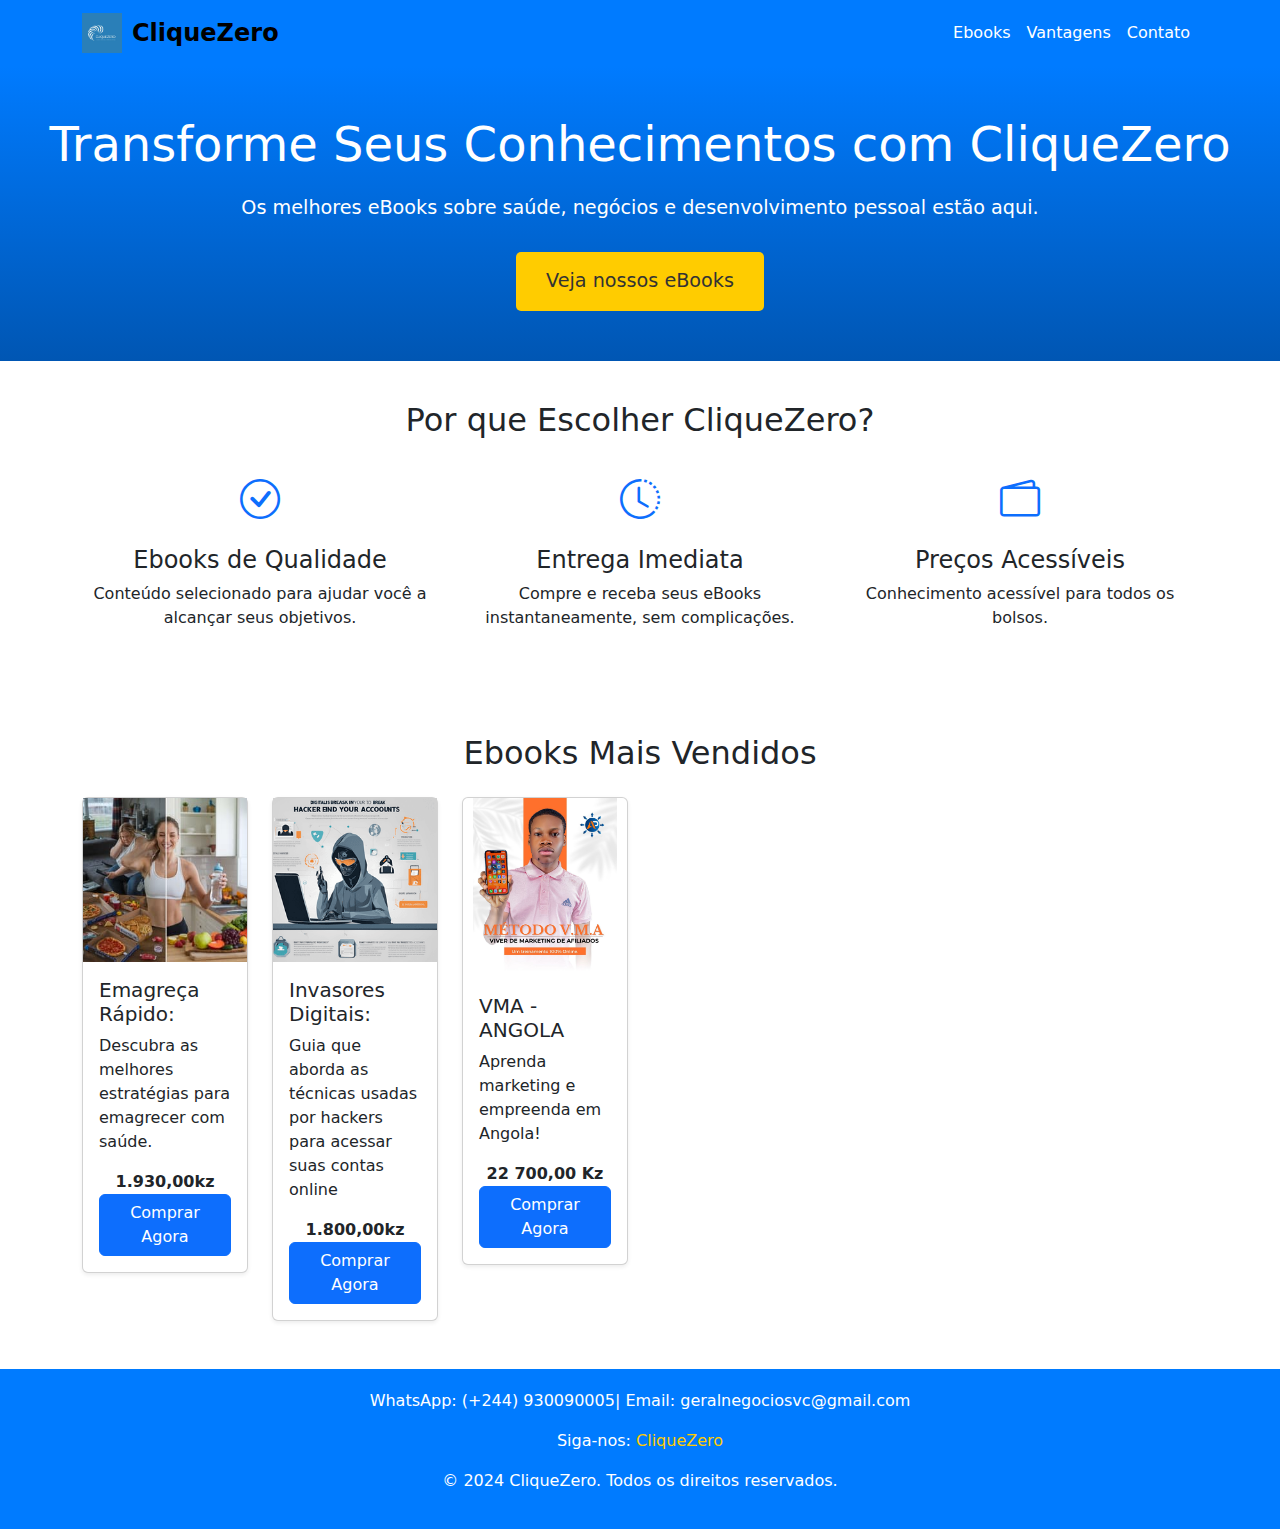
==== index.html @ 3ce0331b "Subindo os arquivos" ====
<!DOCTYPE html>
<html lang="en">

<head>
    <meta charset="UTF-8">
    <meta name="viewport" content="width=device-width, initial-scale=1.0">
    <link rel="shortcut icon" href="img/icone.ico" type="image/x-icon">
    <title>CliqueZero - Venda Fácil e Rápida</title>
    <link href="https://cdn.jsdelivr.net/npm/bootstrap-icons/font/bootstrap-icons.css" rel="stylesheet">
    <link href="css/style.css" rel="stylesheet"> <!-- Seu CSS personalizado, se houver -->

    <!-- Bootstrap CSS -->
    <link href="https://cdn.jsdelivr.net/npm/bootstrap@5.3.2/dist/css/bootstrap.min.css" rel="stylesheet">
    
</head>

<body>
    <!-- Navbar -->
    <nav class="navbar navbar-expand-lg">
        <div class="container d-flex align-items-center justify-content-between">
            <!-- Logo e Nome da Marca -->
            <a class="navbar-brand d-flex align-items-center" href="index.html">
                <img src="img/icone.ico" alt="Logo CliqueZero" style="width: 40px; height: 40px; margin-right: 10px;">
                <span style="font-size: 1.5rem; font-weight: bold;">CliqueZero</span>
            </a>

            <!-- Botão do Navbar para dispositivos móveis -->
            <button class="navbar-toggler" type="button" data-bs-toggle="collapse" data-bs-target="#navbarNav">
                <span class="navbar-toggler-icon"></span>
            </button>

            <!-- Links do Navbar -->
            <div class="collapse navbar-collapse" id="navbarNav">
                <ul class="navbar-nav ms-auto">
                    <li class="nav-item"><a class="nav-link" data-bs-toggle="modal" data-bs-target="#ebooksModal">Ebooks</a></li>
                    <li class="nav-item"><a class="nav-link" data-bs-toggle="modal" data-bs-target="#featuresModal">Vantagens</a></li>
                    <li class="nav-item"><a class="nav-link" data-bs-toggle="modal" data-bs-target="#contactModal">Contato</a></li>
                </ul>
            </div>
        </div>

    </nav>

    <!-- Hero Section -->
    <section class="hero-section">
        <h1>Transforme Seus Conhecimentos com CliqueZero</h1>
        <p>Os melhores eBooks sobre saúde, negócios e desenvolvimento pessoal estão aqui.</p>
        <a href="ebooks.html">
            <button class="cta-button">Veja nossos eBooks</button>
        </a>
    </section>

    <!-- Features Section -->
    <section id="features" class="features-section">
        <div class="container">
            <h2>Por que Escolher CliqueZero?</h2>
            <div class="row text-center">
                <div class="col-md-4">
                    <i class="bi bi-check-circle fs-1 text-primary"></i>
                    <h4 class="mt-3">Ebooks de Qualidade</h4>
                    <p>Conteúdo selecionado para ajudar você a alcançar seus objetivos.</p>
                </div>
                <div class="col-md-4">
                    <i class="bi bi-clock-history fs-1 text-primary"></i>
                    <h4 class="mt-3">Entrega Imediata</h4>
                    <p>Compre e receba seus eBooks instantaneamente, sem complicações.</p>
                </div>
                <div class="col-md-4">
                    <i class="bi bi-wallet2 fs-1 text-primary"></i>
                    <h4 class="mt-3">Preços Acessíveis</h4>
                    <p>Conhecimento acessível para todos os bolsos.</p>
                </div>
            </div>
        </div>
    </section>

    <!-- Ebooks Section -->
    <section id="ebooks" class="container my-5">
        <h2 class="text-center mb-4">Ebooks Mais Vendidos</h2>
        <div class="row g-4">
            <div class="col-md-2">
                <div class="card ebook-card shadow-sm">
                    <!-- Imagem como link para outra página -->
                    <a href="produtos/detalhes-emagrecer.html" class="card-img-top img-container d-flex align-items-center justify-content-center">
                        <img src="img/emagrecer.jpg" class="img-fluid" alt="Ebook Emagrecer">
                    </a>
                    <div class="card-body">
                        <h5 class="card-title">Emagreça Rápido:</h5>
                        <p class="card-text">Descubra as melhores estratégias para emagrecer com saúde.</p>
                        <center><span class="fw-bold">1.930,00kz</span></center>
                        <div class="d-flex justify-content-between align-items-center">
                            <a href="https://pay.kuenha.com/15f47f8b-8c2a-4962-be52-ec8926a5a3fc" class="btn btn-primary">Comprar Agora</a>
                        </div>
                    </div>
                </div>
            </div>

            <div class="col-md-2">
                <div class="card ebook-card shadow-sm">
                    <!-- Imagem como link para outra página -->
                    <a href="produtos/detalhes-produto.html" class="card-img-top img-container d-flex align-items-center justify-content-center">
                        <img src="img/invasores.png" class="img-fluid" alt="Ebook 1">
                    </a>
                    <div class="card-body">
                        <h5 class="card-title">Invasores Digitais:</h5>
                        <p class="card-text">Guia que aborda as técnicas usadas por hackers para acessar suas contas online</p>
                        <center><span class="fw-bold">1.800,00kz</span></center>
                        <div class="d-flex justify-content-between align-items-center">
                            <a href="https://pay.kuenha.com/7b8e9537-9a33-4bec-bfd7-d1b5fa6cfb2a" class="btn btn-primary">Comprar Agora</a>
                        </div>
                    </div>
                </div>
            </div>
            <div class="col-md-2 mb-4">
                <div class="card ebook-card shadow-sm">
                    <div class="card-img-top img-container d-flex align-items-center justify-content-center">
                        <img src="img/vma.jpg" class="img-fluid" alt="Ebook Invasores">
                    </div>
                    <div class="card-body">
                        <h5 class="card-title">VMA - ANGOLA</h5>
                        <p class="card-text">Aprenda marketing e empreenda em Angola!</p>
                        <center><span class="fw-bold">22 700,00 Kz</span></center>
                        <div class="d-flex justify-content-between align-items-center">
                            <a href="https://pay.kuenha.com/1a57a9ba-495b-47f6-a50b-76766cfe4a60?p=7310fe7d-7d26-4d67-b213-5455741e82d0" class="btn btn-primary">Comprar Agora</a>
                        </div>
                    </div>
                </div>
            </div>

            <!-- Outros Cards de Ebooks -->
        </div>

    </section>

    <!-- Footer -->
    <footer class="footer">
        <p>WhatsApp: (+244) 930090005| Email: geralnegociosvc@gmail.com</p>
        <p>Siga-nos: <a href="https://www.facebook.com/profile.php?id=61569456110696">CliqueZero</a></p>
        <p>&copy; 2024 CliqueZero. Todos os direitos reservados.</p>
    </footer>

    <!-- Bootstrap JS -->
    <script src="https://cdn.jsdelivr.net/npm/bootstrap@5.3.2/dist/js/bootstrap.bundle.min.js"></script>
</body>

</html>



<!-- Modal Contato -->
<div class="modal fade" id="contactModal" tabindex="-1" aria-labelledby="contactModalLabel" aria-hidden="true">
    <div class="modal-dialog">
        <div class="modal-content">
            <div class="modal-header">
                <h5 class="modal-title" id="contactModalLabel">Entre em Contato</h5>
                <button type="button" class="btn-close" data-bs-dismiss="modal" aria-label="Close"></button>
            </div>
            <div class="modal-body">
                <p>Tem dúvidas? Entre em contato conosco!</p>
                <p><strong>Email:</strong> geralnegociosvc@gmail.com</p>
                <p><strong>Telefone:</strong> +244 930 090 005</p>
                <p><strong>Endereço:</strong> Bairro Sassonde 2, Huambo, Angola</p>
            </div>
            <div class="modal-footer">
                <button type="button" class="btn btn-secondary" data-bs-dismiss="modal">Fechar</button>
            </div>
        </div>
    </div>
</div>


<div class="modal fade" id="ebooksModal" tabindex="-1" aria-labelledby="ebooksModalLabel" aria-hidden="true">
    <div class="modal-dialog">
        <div class="modal-content">
            <div class="modal-header">
                <h5 class="modal-title" id="ebooksModalLabel">Nossos Ebooks</h5>
                <button type="button" class="btn-close" data-bs-dismiss="modal" aria-label="Close"></button>
            </div>
            <div class="modal-body">
                <p>Aqui você pode explorar todos os nossos ebooks disponíveis para venda, baseados em áreas como:</p>
                <ul>
                    <li>Educação e Desenvolvimento Pessoal</li>
                    <li>Saúde e Bem-Estar</li>
                    <li>Negócios e Empreendedorismo</li>
                    <li>Tecnologia e Habilidades Digitais</li>
                    <li>Hobbies e Lazer</li>
                    <li>Desenvolvimento Criativo</li>
                    <li>E muitos mais...</li>
                    <!-- Adicione mais ebooks conforme necessário -->
                </ul>
            </div>
            <div class="modal-footer">
                <button type="button" class="btn btn-secondary" data-bs-dismiss="modal">Fechar</button>
                <a href="ebooks.html" class="btn btn-primary">Ver Todos</a>
            </div>
        </div>
    </div>
</div>

<!-- Modal Vantagens -->
<div class="modal fade" id="featuresModal" tabindex="-1" aria-labelledby="featuresModalLabel" aria-hidden="true">
    <div class="modal-dialog">
        <div class="modal-content">
            <div class="modal-header">
                <h5 class="modal-title" id="featuresModalLabel">Vantagens</h5>
                <button type="button" class="btn-close" data-bs-dismiss="modal" aria-label="Close"></button>
            </div>
            <div class="modal-body">
                <p>Descubra as vantagens de comprar conosco:</p>
                <ul>
                    <li>Entrega Rápida</li>
                    <li>Preços Acessíveis</li>
                    <li>Suporte 24/7</li>
                    <!-- Adicione mais vantagens conforme necessário -->
                </ul>
            </div>
            <div class="modal-footer">
                <button type="button" class="btn btn-secondary" data-bs-dismiss="modal">Fechar</button>
            </div>
        </div>
    </div>
</div>
---- css/style.css ----
body {
    font-family: 'Arial', sans-serif;
    background-color: #f4f8fb;
}

.navbar {
    background-color: #007bff;
}

.navbar-brand {
    color: white;
    font-weight: bold;
}

.navbar-nav .nav-link {
    color: white;
}

.hero-section {
    background: linear-gradient(to bottom, #007bff, #0056b3);
    color: white;
    padding: 50px 20px;
    text-align: center;
}

.hero-section h1 {
    font-size: 3rem;
    margin-bottom: 20px;
}

.hero-section p {
    font-size: 1.2rem;
    margin-bottom: 30px;
}

.cta-button {
    background-color: #ffcc00;
    color: #333;
    border: none;
    padding: 15px 30px;
    border-radius: 5px;
    font-size: 1.2rem;
}

.cta-button:hover {
    background-color: #e6b800;
}

.ebook-card img {
    max-height: 180px;
    object-fit: cover;
}

.features-section {
    background: white;
    padding: 40px 20px;
}

.features-section h2 {
    margin-bottom: 30px;
    text-align: center;
}

.footer {
    background-color: #007bff;
    color: white;
    padding: 20px;
    text-align: center;
}

.footer a {
    color: #ffcc00;
    text-decoration: none;
}

.footer a:hover {
    text-decoration: underline;
}
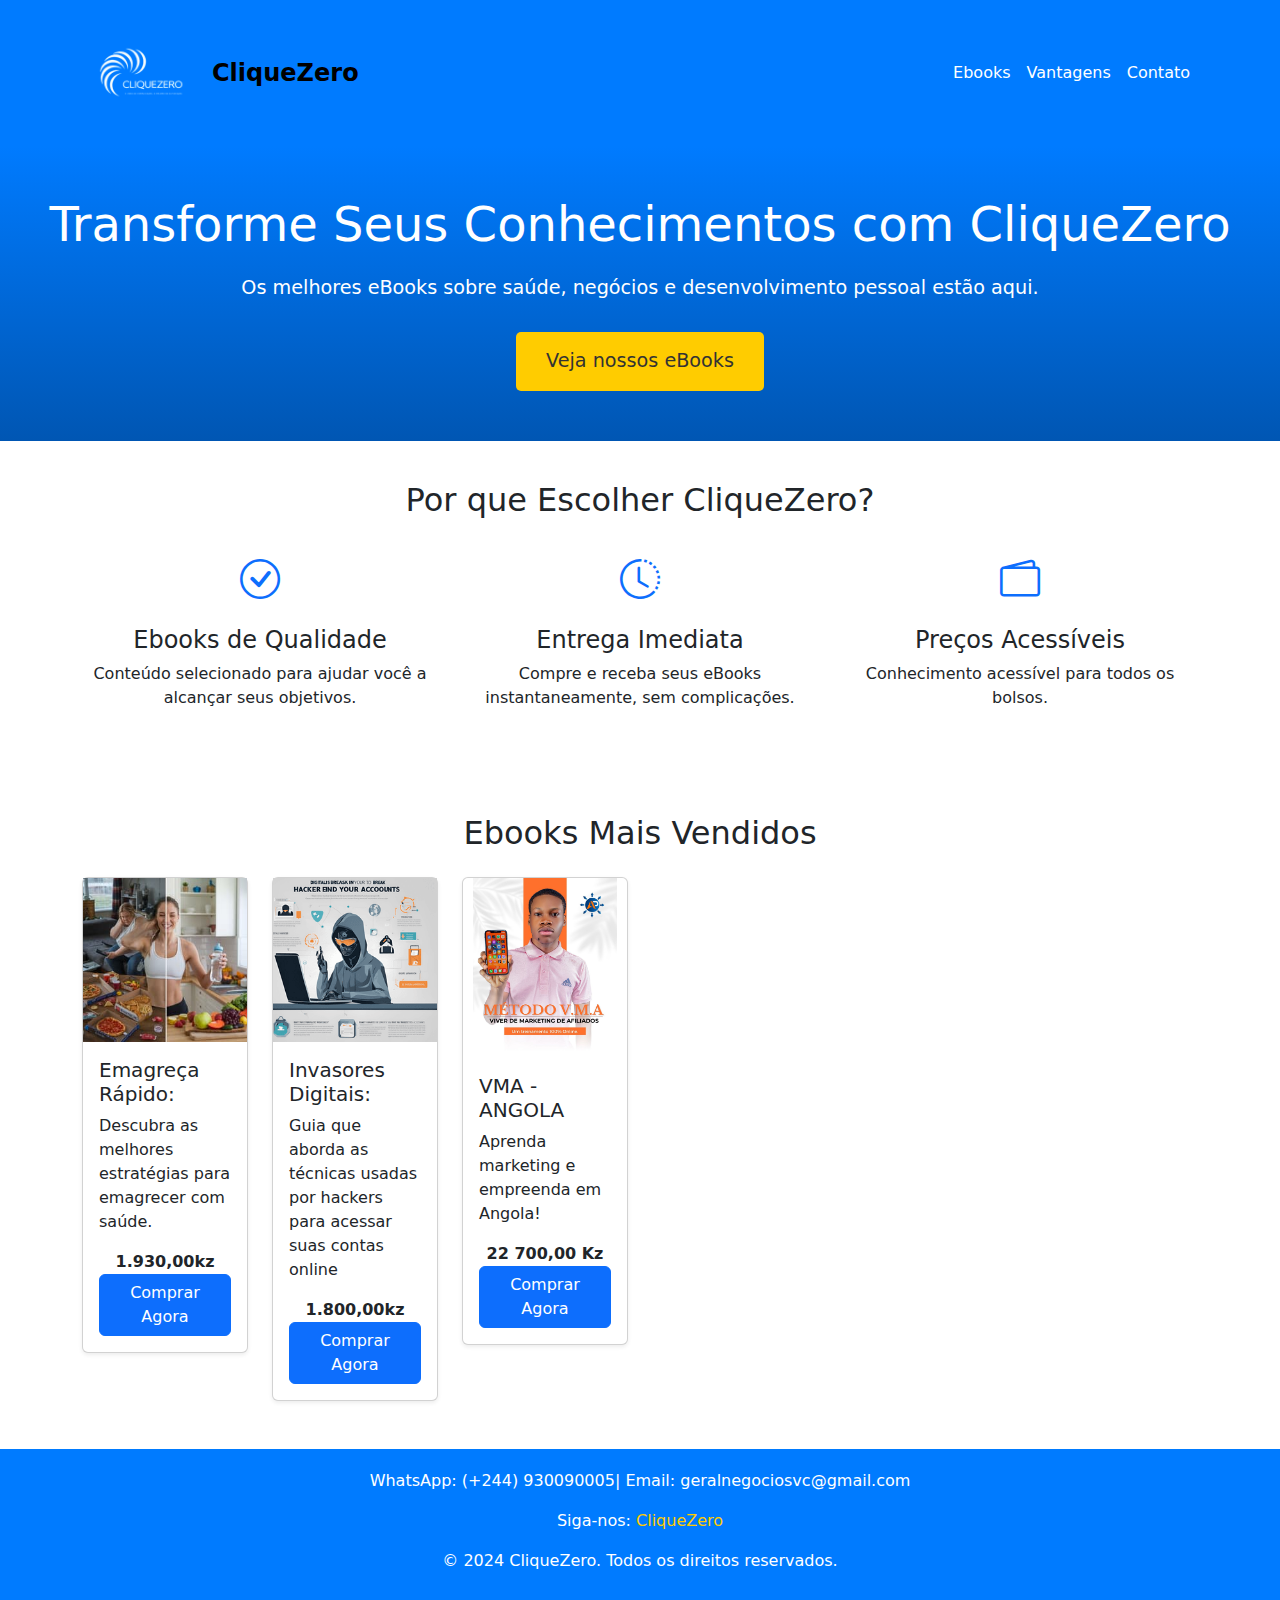
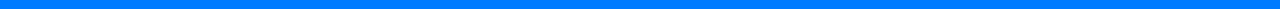
==== commit 862e5a06: "Update index.html" ====
--- a/index.html
+++ b/index.html
@@ -20,7 +20,7 @@
         <div class="container d-flex align-items-center justify-content-between">
             <!-- Logo e Nome da Marca -->
             <a class="navbar-brand d-flex align-items-center" href="index.html">
-                <img src="img/icone.ico" alt="Logo CliqueZero" style="width: 40px; height: 40px; margin-right: 10px;">
+                <img src="img/icone.ico" alt="Logo CliqueZero" style="width: 120px; height: 120px; margin-right: 10px;">
                 <span style="font-size: 1.5rem; font-weight: bold;">CliqueZero</span>
             </a>
 
@@ -219,4 +219,4 @@
             </div>
         </div>
     </div>
-</div>+</div>
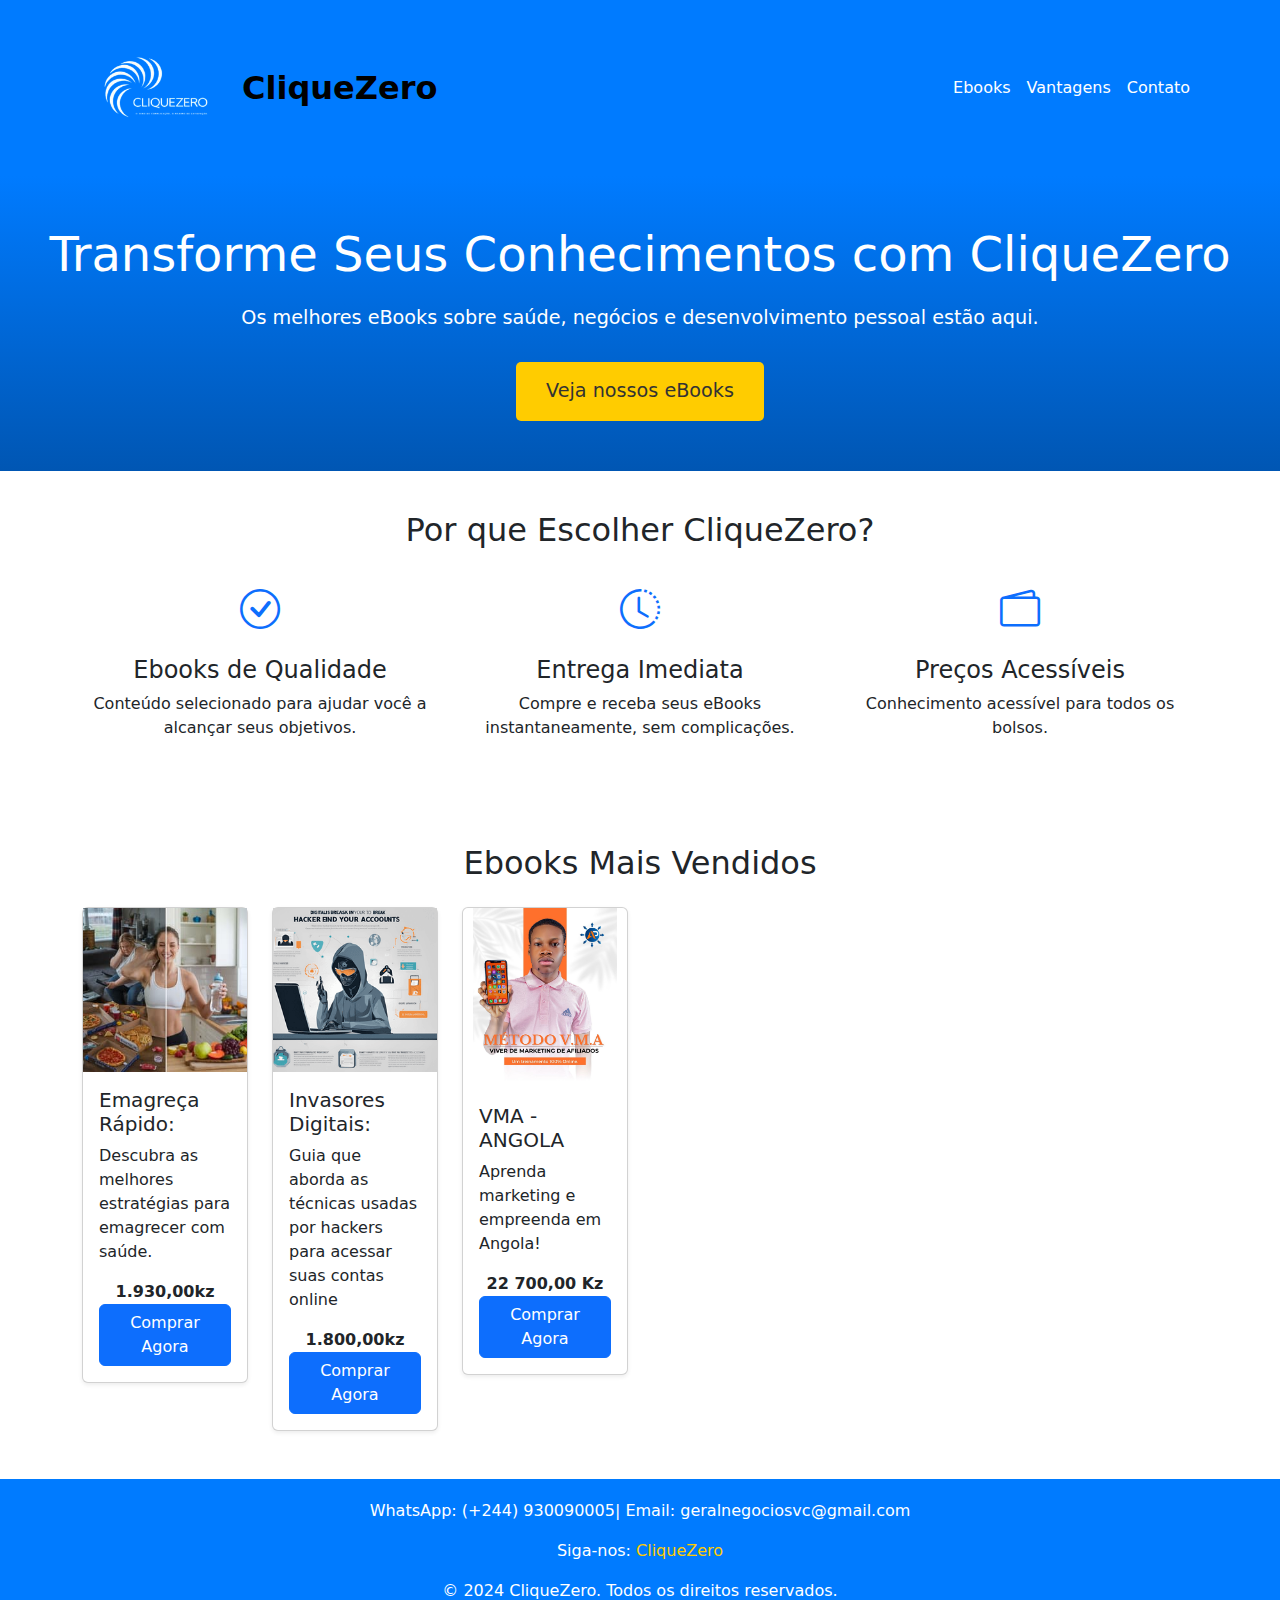
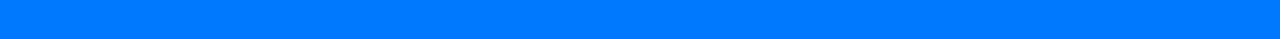
==== commit b7fceace: "Update index.html" ====
--- a/index.html
+++ b/index.html
@@ -19,10 +19,35 @@
     <nav class="navbar navbar-expand-lg">
         <div class="container d-flex align-items-center justify-content-between">
             <!-- Logo e Nome da Marca -->
-            <a class="navbar-brand d-flex align-items-center" href="index.html">
-                <img src="img/icone.ico" alt="Logo CliqueZero" style="width: 120px; height: 120px; margin-right: 10px;">
-                <span style="font-size: 1.5rem; font-weight: bold;">CliqueZero</span>
-            </a>
+        <a class="navbar-brand d-flex align-items-center" href="index.html">
+    <img class="logo" src="img/icone.ico" alt="Logo CliqueZero">
+    <span class="brand-name">CliqueZero</span>
+</a>
+
+<style>
+    .logo {
+        width: 150px; /* Novo tamanho do logo */
+        height: 150px; /* Novo tamanho do logo */
+    }
+    
+    .brand-name {
+        font-size: 2rem; /* Tamanho do texto */
+        font-weight: bold;
+        margin-left: 10px;
+    }
+
+    /* Responsividade para telas pequenas */
+    @media (max-width: 768px) {
+        .logo {
+            width: 100px;
+            height: 100px;
+        }
+        
+        .brand-name {
+            font-size: 1.2rem;
+        }
+    }
+</style>
 
             <!-- Botão do Navbar para dispositivos móveis -->
             <button class="navbar-toggler" type="button" data-bs-toggle="collapse" data-bs-target="#navbarNav">
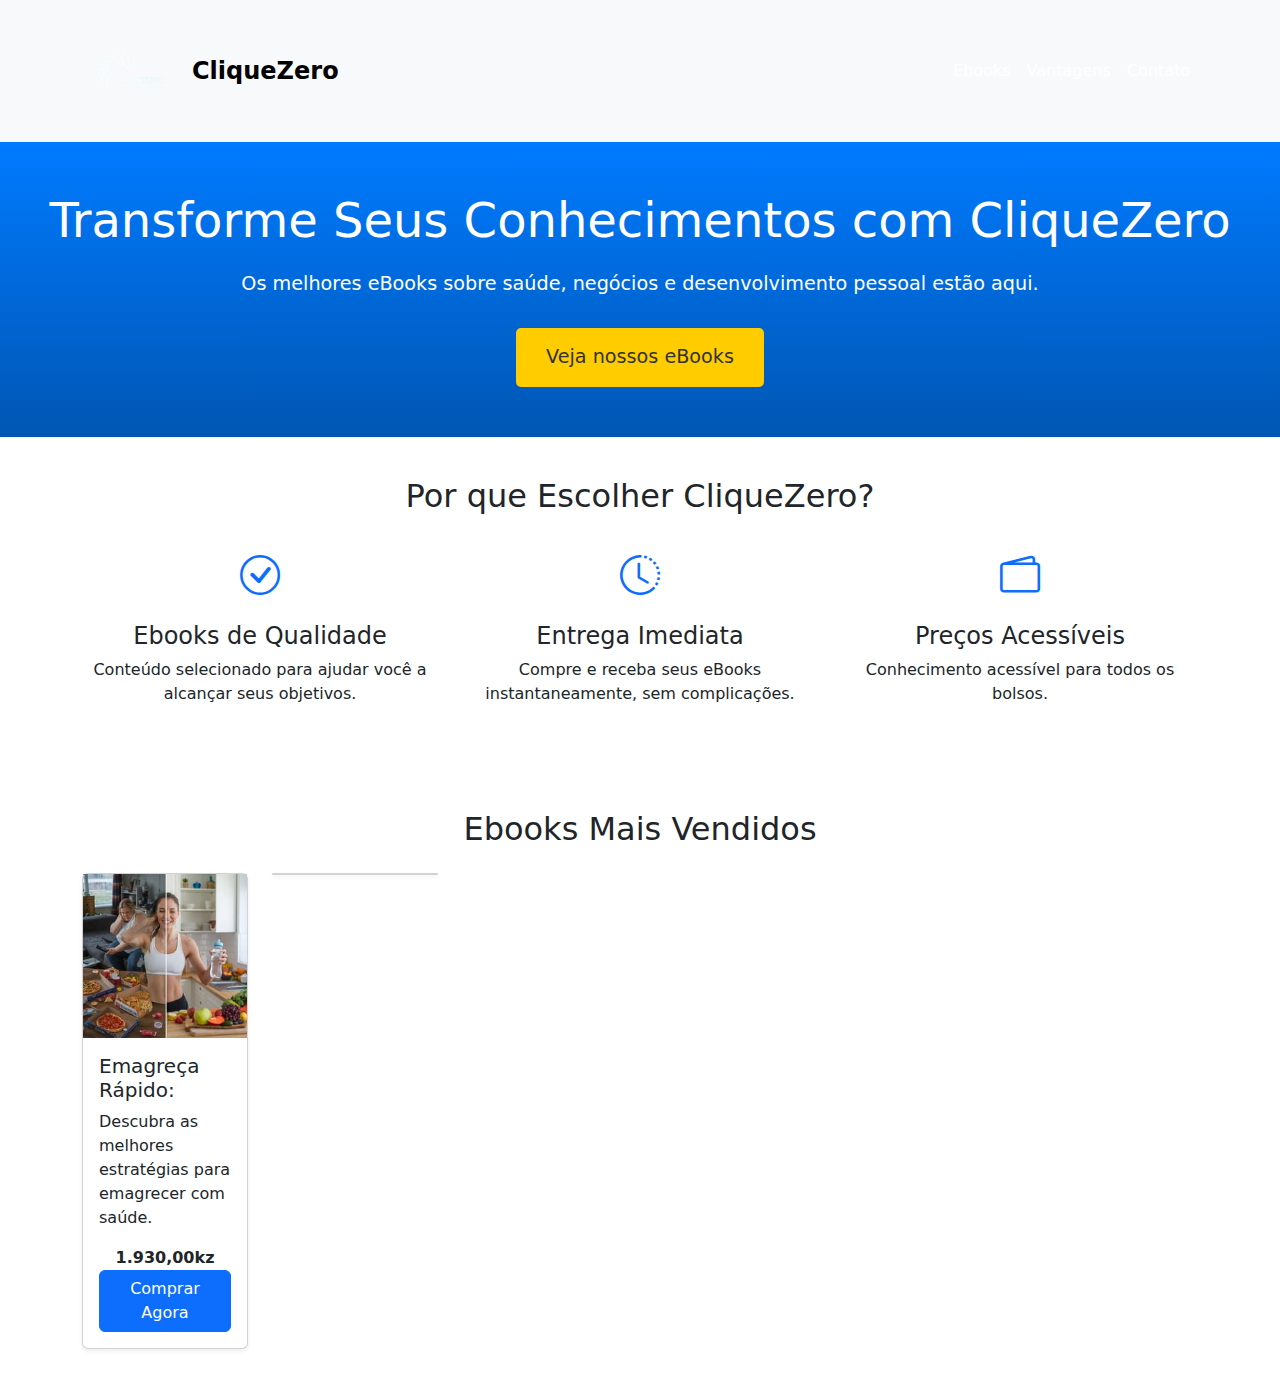
==== commit d8e29cfc: "Update index.html" ====
--- a/index.html
+++ b/index.html
@@ -16,38 +16,39 @@
 
 <body>
     <!-- Navbar -->
-    <nav class="navbar navbar-expand-lg">
+    <nav class="navbar navbar-expand-lg navbar-light bg-light py-3">
         <div class="container d-flex align-items-center justify-content-between">
             <!-- Logo e Nome da Marca -->
-        <a class="navbar-brand d-flex align-items-center" href="index.html">
-    <img class="logo" src="img/icone.ico" alt="Logo CliqueZero">
-    <span class="brand-name">CliqueZero</span>
-</a>
+            <a class="navbar-brand d-flex align-items-center" href="index.html">
+                <img class="logo" src="img/icone.ico" alt="Logo CliqueZero">
+                <span class="brand-name">CliqueZero</span>
+            </a>
 
-<style>
-    .logo {
-        width: 150px; /* Novo tamanho do logo */
-        height: 150px; /* Novo tamanho do logo */
-    }
-    
-    .brand-name {
-        font-size: 2rem; /* Tamanho do texto */
-        font-weight: bold;
-        margin-left: 10px;
-    }
+            <style>
+                /* Ajustes no tamanho do logo */
+                .logo {
+                    width: 100px;  /* Tamanho do logo ajustado para 100px */
+                    height: 100px; /* Tamanho do logo ajustado para 100px */
+                }
 
-    /* Responsividade para telas pequenas */
-    @media (max-width: 768px) {
-        .logo {
-            width: 100px;
-            height: 100px;
-        }
-        
-        .brand-name {
-            font-size: 1.2rem;
-        }
-    }
-</style>
+                .brand-name {
+                    font-size: 1.5rem; /* Tamanho do texto reduzido */
+                    font-weight: bold;
+                    margin-left: 10px;
+                }
+
+                /* Responsividade para telas pequenas */
+                @media (max-width: 768px) {
+                    .logo {
+                        width: 80px;
+                        height: 80px;
+                    }
+
+                    .brand-name {
+                        font-size: 1.2rem;
+                    }
+                }
+            </style>
 
             <!-- Botão do Navbar para dispositivos móveis -->
             <button class="navbar-toggler" type="button" data-bs-toggle="collapse" data-bs-target="#navbarNav">
@@ -63,7 +64,6 @@
                 </ul>
             </div>
         </div>
-
     </nav>
 
     <!-- Hero Section -->
@@ -123,125 +123,4 @@
             <div class="col-md-2">
                 <div class="card ebook-card shadow-sm">
                     <!-- Imagem como link para outra página -->
-                    <a href="produtos/detalhes-produto.html" class="card-img-top img-container d-flex align-items-center justify-content-center">
-                        <img src="img/invasores.png" class="img-fluid" alt="Ebook 1">
-                    </a>
-                    <div class="card-body">
-                        <h5 class="card-title">Invasores Digitais:</h5>
-                        <p class="card-text">Guia que aborda as técnicas usadas por hackers para acessar suas contas online</p>
-                        <center><span class="fw-bold">1.800,00kz</span></center>
-                        <div class="d-flex justify-content-between align-items-center">
-                            <a href="https://pay.kuenha.com/7b8e9537-9a33-4bec-bfd7-d1b5fa6cfb2a" class="btn btn-primary">Comprar Agora</a>
-                        </div>
-                    </div>
-                </div>
-            </div>
-            <div class="col-md-2 mb-4">
-                <div class="card ebook-card shadow-sm">
-                    <div class="card-img-top img-container d-flex align-items-center justify-content-center">
-                        <img src="img/vma.jpg" class="img-fluid" alt="Ebook Invasores">
-                    </div>
-                    <div class="card-body">
-                        <h5 class="card-title">VMA - ANGOLA</h5>
-                        <p class="card-text">Aprenda marketing e empreenda em Angola!</p>
-                        <center><span class="fw-bold">22 700,00 Kz</span></center>
-                        <div class="d-flex justify-content-between align-items-center">
-                            <a href="https://pay.kuenha.com/1a57a9ba-495b-47f6-a50b-76766cfe4a60?p=7310fe7d-7d26-4d67-b213-5455741e82d0" class="btn btn-primary">Comprar Agora</a>
-                        </div>
-                    </div>
-                </div>
-            </div>
-
-            <!-- Outros Cards de Ebooks -->
-        </div>
-
-    </section>
-
-    <!-- Footer -->
-    <footer class="footer">
-        <p>WhatsApp: (+244) 930090005| Email: geralnegociosvc@gmail.com</p>
-        <p>Siga-nos: <a href="https://www.facebook.com/profile.php?id=61569456110696">CliqueZero</a></p>
-        <p>&copy; 2024 CliqueZero. Todos os direitos reservados.</p>
-    </footer>
-
-    <!-- Bootstrap JS -->
-    <script src="https://cdn.jsdelivr.net/npm/bootstrap@5.3.2/dist/js/bootstrap.bundle.min.js"></script>
-</body>
-
-</html>
-
-
-
-<!-- Modal Contato -->
-<div class="modal fade" id="contactModal" tabindex="-1" aria-labelledby="contactModalLabel" aria-hidden="true">
-    <div class="modal-dialog">
-        <div class="modal-content">
-            <div class="modal-header">
-                <h5 class="modal-title" id="contactModalLabel">Entre em Contato</h5>
-                <button type="button" class="btn-close" data-bs-dismiss="modal" aria-label="Close"></button>
-            </div>
-            <div class="modal-body">
-                <p>Tem dúvidas? Entre em contato conosco!</p>
-                <p><strong>Email:</strong> geralnegociosvc@gmail.com</p>
-                <p><strong>Telefone:</strong> +244 930 090 005</p>
-                <p><strong>Endereço:</strong> Bairro Sassonde 2, Huambo, Angola</p>
-            </div>
-            <div class="modal-footer">
-                <button type="button" class="btn btn-secondary" data-bs-dismiss="modal">Fechar</button>
-            </div>
-        </div>
-    </div>
-</div>
-
-
-<div class="modal fade" id="ebooksModal" tabindex="-1" aria-labelledby="ebooksModalLabel" aria-hidden="true">
-    <div class="modal-dialog">
-        <div class="modal-content">
-            <div class="modal-header">
-                <h5 class="modal-title" id="ebooksModalLabel">Nossos Ebooks</h5>
-                <button type="button" class="btn-close" data-bs-dismiss="modal" aria-label="Close"></button>
-            </div>
-            <div class="modal-body">
-                <p>Aqui você pode explorar todos os nossos ebooks disponíveis para venda, baseados em áreas como:</p>
-                <ul>
-                    <li>Educação e Desenvolvimento Pessoal</li>
-                    <li>Saúde e Bem-Estar</li>
-                    <li>Negócios e Empreendedorismo</li>
-                    <li>Tecnologia e Habilidades Digitais</li>
-                    <li>Hobbies e Lazer</li>
-                    <li>Desenvolvimento Criativo</li>
-                    <li>E muitos mais...</li>
-                    <!-- Adicione mais ebooks conforme necessário -->
-                </ul>
-            </div>
-            <div class="modal-footer">
-                <button type="button" class="btn btn-secondary" data-bs-dismiss="modal">Fechar</button>
-                <a href="ebooks.html" class="btn btn-primary">Ver Todos</a>
-            </div>
-        </div>
-    </div>
-</div>
-
-<!-- Modal Vantagens -->
-<div class="modal fade" id="featuresModal" tabindex="-1" aria-labelledby="featuresModalLabel" aria-hidden="true">
-    <div class="modal-dialog">
-        <div class="modal-content">
-            <div class="modal-header">
-                <h5 class="modal-title" id="featuresModalLabel">Vantagens</h5>
-                <button type="button" class="btn-close" data-bs-dismiss="modal" aria-label="Close"></button>
-            </div>
-            <div class="modal-body">
-                <p>Descubra as vantagens de comprar conosco:</p>
-                <ul>
-                    <li>Entrega Rápida</li>
-                    <li>Preços Acessíveis</li>
-                    <li>Suporte 24/7</li>
-                    <!-- Adicione mais vantagens conforme necessário -->
-                </ul>
-            </div>
-            <div class="modal-footer">
-                <button type="button" class="btn btn-secondary" data-bs-dismiss="modal">Fechar</button>
-            </div>
-        </div>
-    </div>
-</div>
+                    <a href="produtos/detalhes-produto.html" class="card-img-top img-container d-flex align-items-c
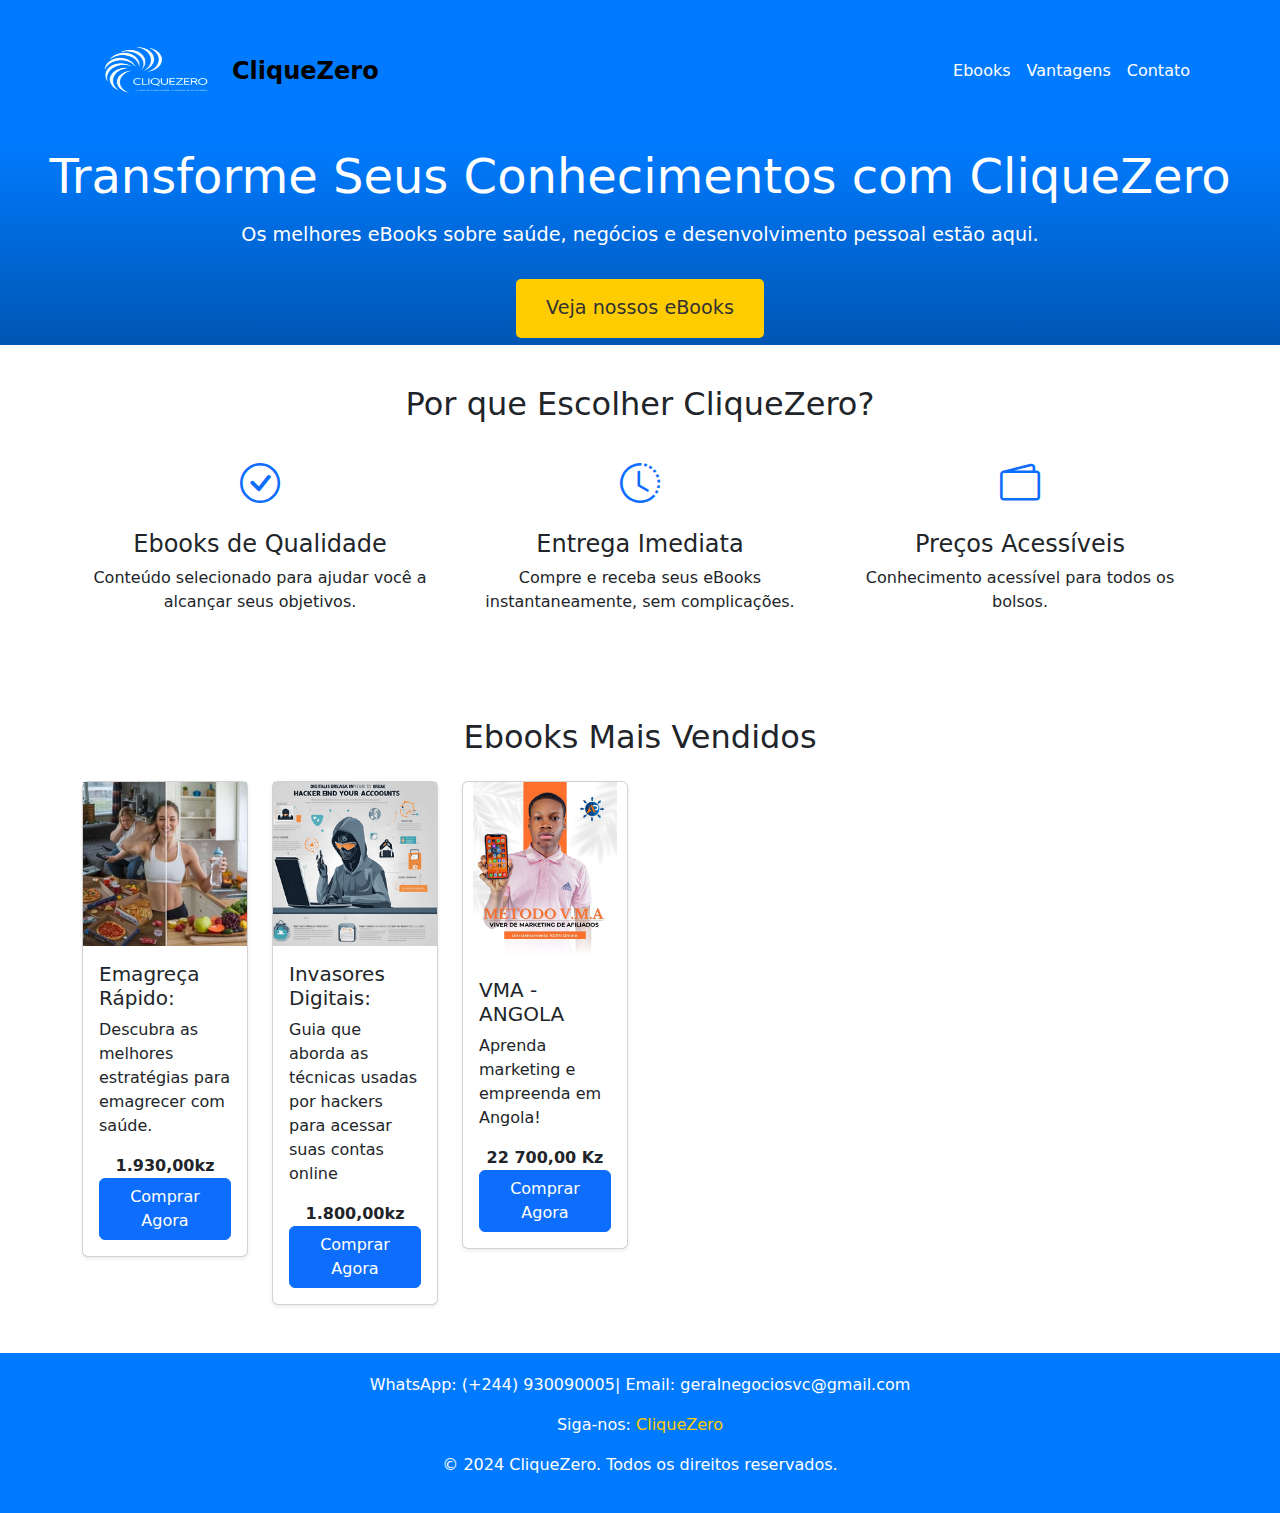
==== commit 640601fb: "Refatoracao do site, algo que vai ser feito muito" ====
--- a/index.html
+++ b/index.html
@@ -16,39 +16,13 @@
 
 <body>
     <!-- Navbar -->
-    <nav class="navbar navbar-expand-lg navbar-light bg-light py-3">
+    <nav class="navbar navbar-expand-lg">
         <div class="container d-flex align-items-center justify-content-between">
             <!-- Logo e Nome da Marca -->
             <a class="navbar-brand d-flex align-items-center" href="index.html">
-                <img class="logo" src="img/icone.ico" alt="Logo CliqueZero">
-                <span class="brand-name">CliqueZero</span>
+                <img class="mt-0" src="img/icone.ico" alt="Logo CliqueZero" style="width: 150px; height: 115px; margin-right: 5spx;">
+                <span style="font-size: 1.5rem; font-weight: bold;">CliqueZero</span>
             </a>
-
-            <style>
-                /* Ajustes no tamanho do logo */
-                .logo {
-                    width: 100px;  /* Tamanho do logo ajustado para 100px */
-                    height: 100px; /* Tamanho do logo ajustado para 100px */
-                }
-
-                .brand-name {
-                    font-size: 1.5rem; /* Tamanho do texto reduzido */
-                    font-weight: bold;
-                    margin-left: 10px;
-                }
-
-                /* Responsividade para telas pequenas */
-                @media (max-width: 768px) {
-                    .logo {
-                        width: 80px;
-                        height: 80px;
-                    }
-
-                    .brand-name {
-                        font-size: 1.2rem;
-                    }
-                }
-            </style>
 
             <!-- Botão do Navbar para dispositivos móveis -->
             <button class="navbar-toggler" type="button" data-bs-toggle="collapse" data-bs-target="#navbarNav">
@@ -64,11 +38,12 @@
                 </ul>
             </div>
         </div>
+
     </nav>
 
     <!-- Hero Section -->
     <section class="hero-section">
-        <h1>Transforme Seus Conhecimentos com CliqueZero</h1>
+        <h1 class="mt-0">Transforme Seus Conhecimentos com CliqueZero</h1>
         <p>Os melhores eBooks sobre saúde, negócios e desenvolvimento pessoal estão aqui.</p>
         <a href="ebooks.html">
             <button class="cta-button">Veja nossos eBooks</button>
@@ -123,4 +98,125 @@
             <div class="col-md-2">
                 <div class="card ebook-card shadow-sm">
                     <!-- Imagem como link para outra página -->
-                    <a href="produtos/detalhes-produto.html" class="card-img-top img-container d-flex align-items-c
+                    <a href="produtos/detalhes-produto.html" class="card-img-top img-container d-flex align-items-center justify-content-center">
+                        <img src="img/invasores.png" class="img-fluid" alt="Ebook 1">
+                    </a>
+                    <div class="card-body">
+                        <h5 class="card-title">Invasores Digitais:</h5>
+                        <p class="card-text">Guia que aborda as técnicas usadas por hackers para acessar suas contas online</p>
+                        <center><span class="fw-bold">1.800,00kz</span></center>
+                        <div class="d-flex justify-content-between align-items-center">
+                            <a href="https://pay.kuenha.com/7b8e9537-9a33-4bec-bfd7-d1b5fa6cfb2a" class="btn btn-primary">Comprar Agora</a>
+                        </div>
+                    </div>
+                </div>
+            </div>
+            <div class="col-md-2 mb-4">
+                <div class="card ebook-card shadow-sm">
+                    <div class="card-img-top img-container d-flex align-items-center justify-content-center">
+                        <img src="img/vma.jpg" class="img-fluid" alt="Ebook Invasores">
+                    </div>
+                    <div class="card-body">
+                        <h5 class="card-title">VMA - ANGOLA</h5>
+                        <p class="card-text">Aprenda marketing e empreenda em Angola!</p>
+                        <center><span class="fw-bold">22 700,00 Kz</span></center>
+                        <div class="d-flex justify-content-between align-items-center">
+                            <a href="https://pay.kuenha.com/1a57a9ba-495b-47f6-a50b-76766cfe4a60?p=7310fe7d-7d26-4d67-b213-5455741e82d0" class="btn btn-primary">Comprar Agora</a>
+                        </div>
+                    </div>
+                </div>
+            </div>
+
+            <!-- Outros Cards de Ebooks -->
+        </div>
+
+    </section>
+
+    <!-- Footer -->
+    <footer class="footer">
+        <p>WhatsApp: (+244) 930090005| Email: geralnegociosvc@gmail.com</p>
+        <p>Siga-nos: <a href="https://www.facebook.com/profile.php?id=61569456110696">CliqueZero</a></p>
+        <p>&copy; 2024 CliqueZero. Todos os direitos reservados.</p>
+    </footer>
+
+    <!-- Bootstrap JS -->
+    <script src="https://cdn.jsdelivr.net/npm/bootstrap@5.3.2/dist/js/bootstrap.bundle.min.js"></script>
+</body>
+
+</html>
+
+
+
+<!-- Modal Contato -->
+<div class="modal fade" id="contactModal" tabindex="-1" aria-labelledby="contactModalLabel" aria-hidden="true">
+    <div class="modal-dialog">
+        <div class="modal-content">
+            <div class="modal-header">
+                <h5 class="modal-title" id="contactModalLabel">Entre em Contato</h5>
+                <button type="button" class="btn-close" data-bs-dismiss="modal" aria-label="Close"></button>
+            </div>
+            <div class="modal-body">
+                <p>Tem dúvidas? Entre em contato conosco!</p>
+                <p><strong>Email:</strong> geralnegociosvc@gmail.com</p>
+                <p><strong>Telefone:</strong> +244 930 090 005</p>
+                <p><strong>Endereço:</strong> Bairro Sassonde 2, Huambo, Angola</p>
+            </div>
+            <div class="modal-footer">
+                <button type="button" class="btn btn-secondary" data-bs-dismiss="modal">Fechar</button>
+            </div>
+        </div>
+    </div>
+</div>
+
+
+<div class="modal fade" id="ebooksModal" tabindex="-1" aria-labelledby="ebooksModalLabel" aria-hidden="true">
+    <div class="modal-dialog">
+        <div class="modal-content">
+            <div class="modal-header">
+                <h5 class="modal-title" id="ebooksModalLabel">Nossos Ebooks</h5>
+                <button type="button" class="btn-close" data-bs-dismiss="modal" aria-label="Close"></button>
+            </div>
+            <div class="modal-body">
+                <p>Aqui você pode explorar todos os nossos ebooks disponíveis para venda, baseados em áreas como:</p>
+                <ul>
+                    <li>Educação e Desenvolvimento Pessoal</li>
+                    <li>Saúde e Bem-Estar</li>
+                    <li>Negócios e Empreendedorismo</li>
+                    <li>Tecnologia e Habilidades Digitais</li>
+                    <li>Hobbies e Lazer</li>
+                    <li>Desenvolvimento Criativo</li>
+                    <li>E muitos mais...</li>
+                    <!-- Adicione mais ebooks conforme necessário -->
+                </ul>
+            </div>
+            <div class="modal-footer">
+                <button type="button" class="btn btn-secondary" data-bs-dismiss="modal">Fechar</button>
+                <a href="ebooks.html" class="btn btn-primary">Ver Todos</a>
+            </div>
+        </div>
+    </div>
+</div>
+
+<!-- Modal Vantagens -->
+<div class="modal fade" id="featuresModal" tabindex="-1" aria-labelledby="featuresModalLabel" aria-hidden="true">
+    <div class="modal-dialog">
+        <div class="modal-content">
+            <div class="modal-header">
+                <h5 class="modal-title" id="featuresModalLabel">Vantagens</h5>
+                <button type="button" class="btn-close" data-bs-dismiss="modal" aria-label="Close"></button>
+            </div>
+            <div class="modal-body">
+                <p>Descubra as vantagens de comprar conosco:</p>
+                <ul>
+                    <li>Entrega Rápida</li>
+                    <li>Preços Acessíveis</li>
+                    <li>Suporte 24/7</li>
+                    <!-- Adicione mais vantagens conforme necessário -->
+                </ul>
+            </div>
+            <div class="modal-footer">
+                <button type="button" class="btn btn-secondary" data-bs-dismiss="modal">Fechar</button>
+            </div>
+        </div>
+    </div>
+</div>--- a/css/style.css
+++ b/css/style.css
@@ -19,13 +19,13 @@
 .hero-section {
     background: linear-gradient(to bottom, #007bff, #0056b3);
     color: white;
-    padding: 50px 20px;
+    padding: 7px 20px;
     text-align: center;
 }
 
 .hero-section h1 {
     font-size: 3rem;
-    margin-bottom: 20px;
+    margin-bottom: 15px;
 }
 
 .hero-section p {
